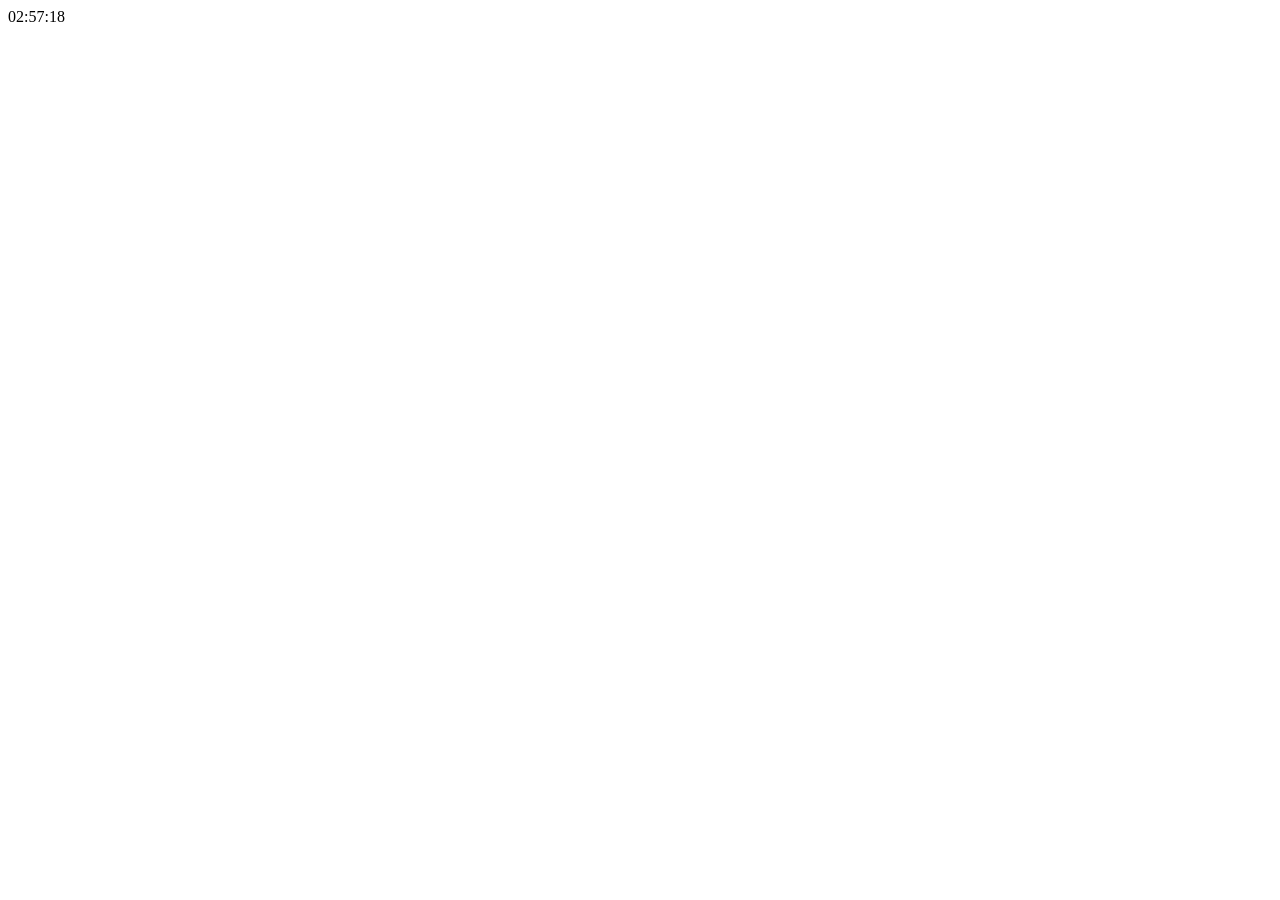
==== greeting_clock.html @ 2bad6475 "add beginnings of greeting clock" ====
<!DOCTYPE html>
<html>
<head>
	<title>Greeting Clock</title>
	<link rel="stylesheet" type="text/css" href="greeting_clock.css">
</head>
<body >
	<div onload="clock()">
		<div id="time"></div>
	</div>

	<script type="text/javascript" src="greeting_clock.js"></script>
</body>
</html>
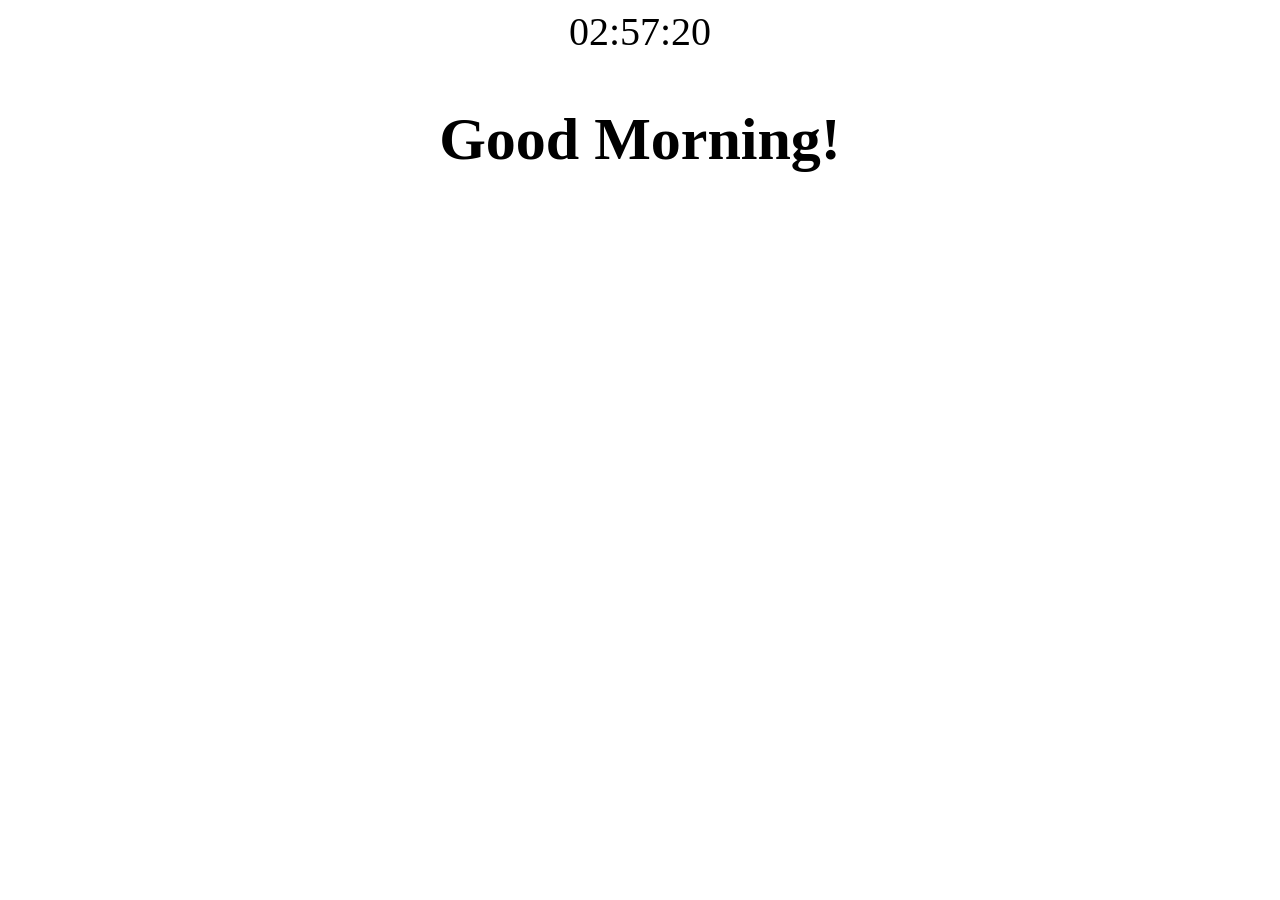
==== commit f4f88455: "add greeting" ====
--- a/greeting_clock.html
+++ b/greeting_clock.html
@@ -7,6 +7,7 @@
 <body >
 	<div onload="clock()">
 		<div id="time"></div>
+		<h2 id="greeting">test</h2>
 	</div>
 
 	<script type="text/javascript" src="greeting_clock.js"></script>
--- a/greeting_clock.css
+++ b/greeting_clock.css
@@ -0,0 +1,9 @@
+#time {
+	font-size: 40px;
+	text-align: center;
+}
+
+#greeting {
+	font-size: 60px;
+	text-align: center;
+}
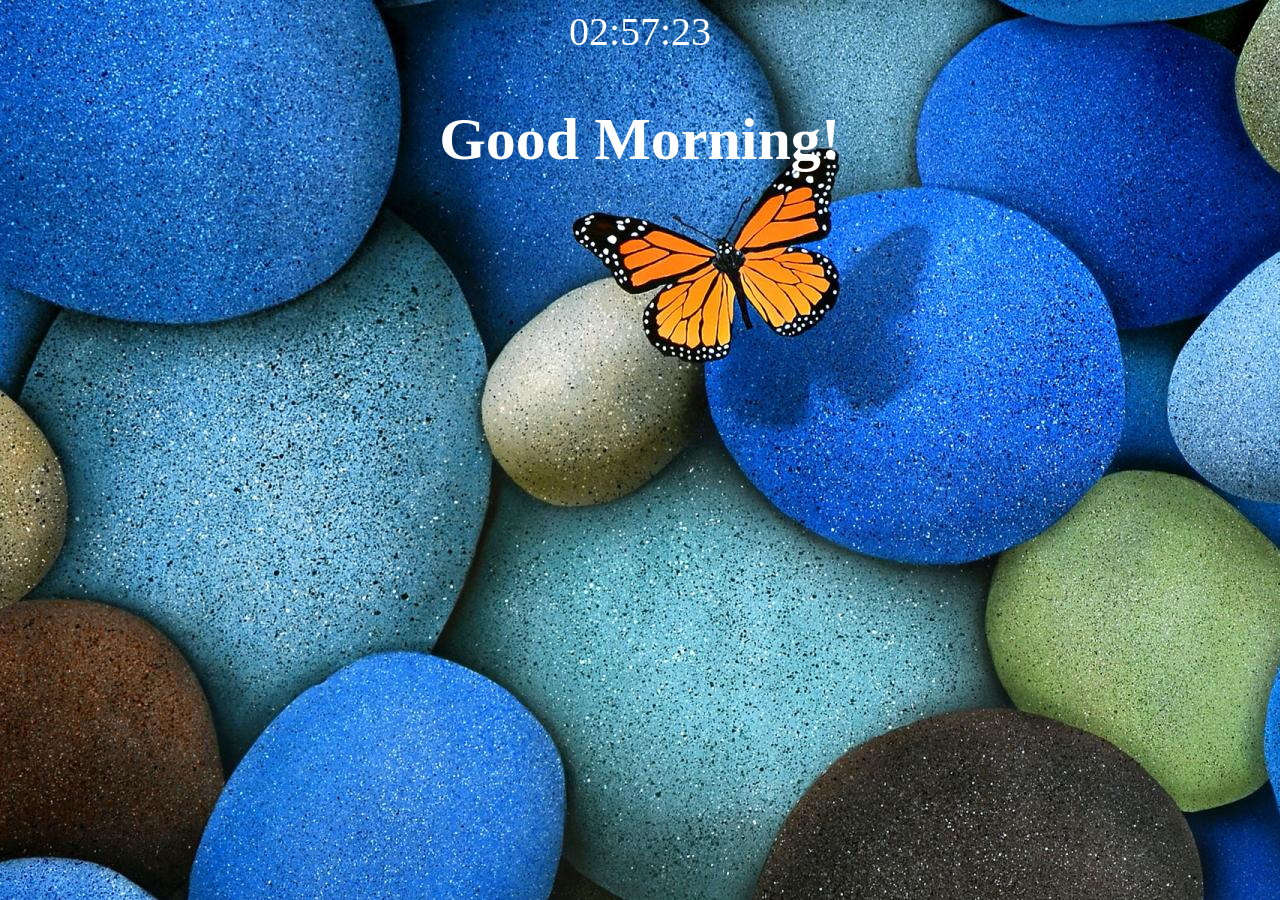
==== commit 676d6b42: "fix greeting clock" ====
--- a/greeting_clock.html
+++ b/greeting_clock.html
@@ -4,10 +4,10 @@
 	<title>Greeting Clock</title>
 	<link rel="stylesheet" type="text/css" href="greeting_clock.css">
 </head>
-<body >
-	<div onload="clock()">
+<body id="background">
+	<div onload="clock()" onload="backgroundChange()">
 		<div id="time"></div>
-		<h2 id="greeting">test</h2>
+		<h2 id="greeting">Hello</h2>
 	</div>
 
 	<script type="text/javascript" src="greeting_clock.js"></script>
--- a/greeting_clock.css
+++ b/greeting_clock.css
@@ -1,9 +1,15 @@
 #time {
 	font-size: 40px;
 	text-align: center;
+	color: #FFFFFF;
 }
 
 #greeting {
 	font-size: 60px;
 	text-align: center;
+	color: #FFFFFF;
 }
+
+#background {
+
+}
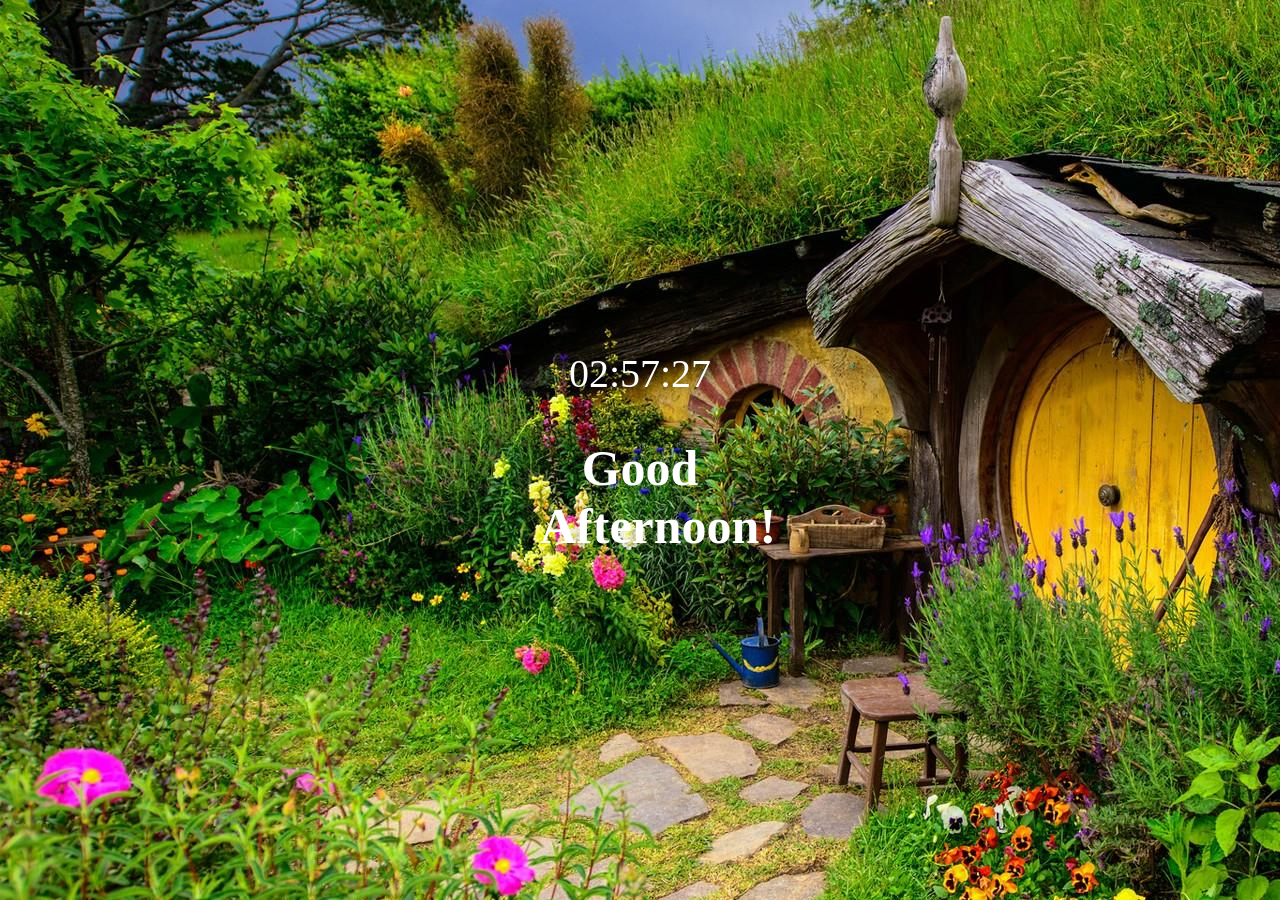
==== commit 0d0f7f90: "change css alignment" ====
--- a/greeting_clock.html
+++ b/greeting_clock.html
@@ -5,7 +5,7 @@
 	<link rel="stylesheet" type="text/css" href="greeting_clock.css">
 </head>
 <body id="background">
-	<div onload="clock()" onload="backgroundChange()">
+	<div onload="clock()" onload="backgroundChange()" class="container">
 		<div id="time"></div>
 		<h2 id="greeting">Hello</h2>
 	</div>
--- a/greeting_clock.css
+++ b/greeting_clock.css
@@ -5,11 +5,21 @@
 }
 
 #greeting {
-	font-size: 60px;
+	font-size: 50px;
 	text-align: center;
 	color: #FFFFFF;
 }
 
 #background {
+}
 
+.container {
+    width: 200px;
+    height: 200px;
+    position: absolute;
+    top:0;
+    bottom: 0;
+    left: 0;
+    right: 0;
+    margin: auto;
 }
